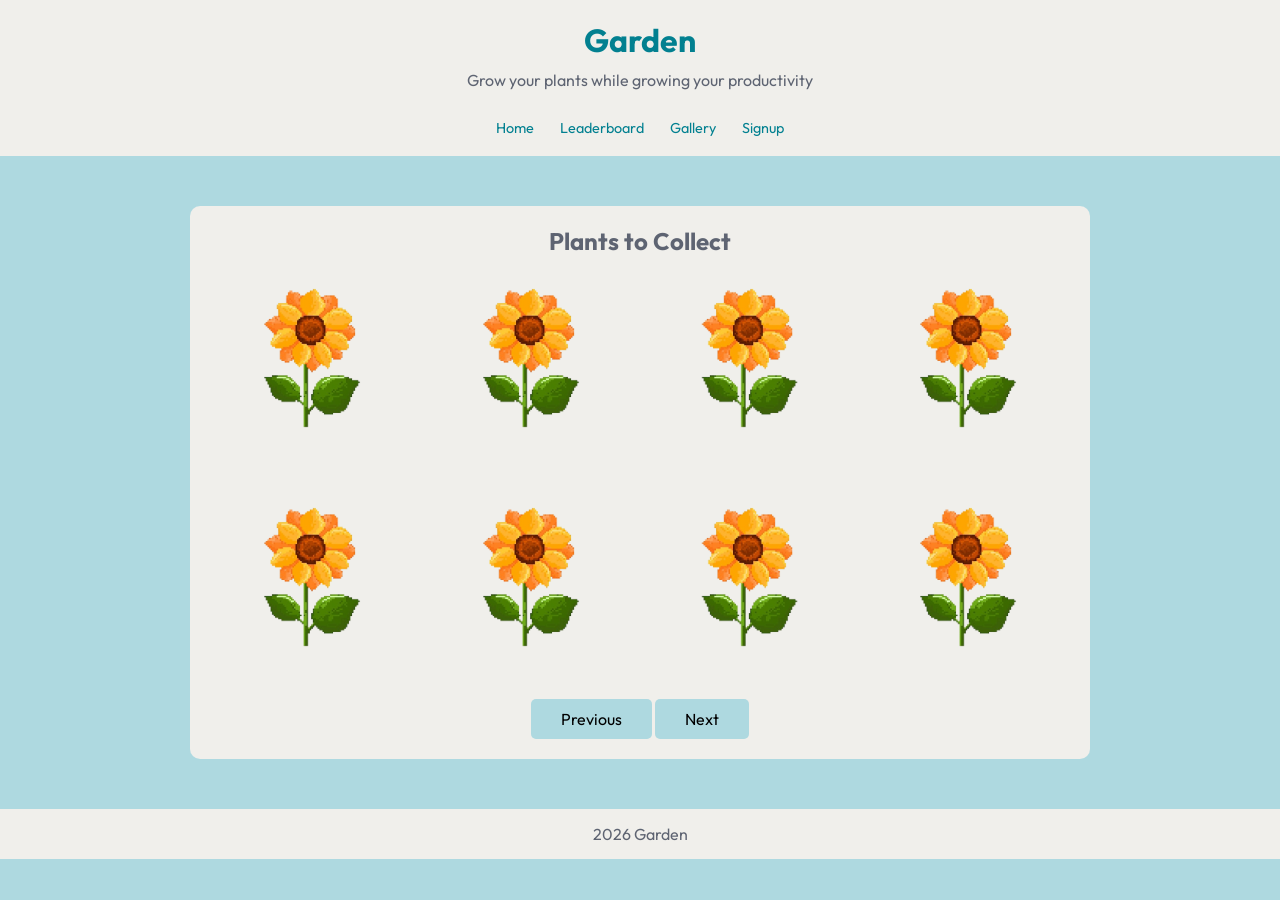
==== garden/gallery.html @ e51030ad "Work" ====
<!DOCTYPE html>
<html lang="en">
<head>
    <title>Garden | Gallery</title>
    <meta charset="utf-8">
    <meta name="viewport" content="width=device-width, initial-scale=1.0"> 
    <link rel="stylesheet" href="./styles/gallery.css">
</head>
<body>
    <header>
        <h1>Garden</h1>
        <p>Grow your plants while growing your productivity</p>
    </header>

    <nav aria-label="main">
        <a href="./index.html">Home</a>
        <a href="./leaderboard.html">Leaderboard</a>
        <a href="./gallery.html">Gallery</a>
        <a href="./signup.html">Signup</a>
    </nav>

    <main>
        <section id="gallery-box">
            <h1>Plants to Collect</h1>
            <div class="image-container">
                    <img src="./images/sunflower.png" alt="placeholder flower">
                    <img src="./images/sunflower.png" alt="placeholder flower">
                    <img src="./images/sunflower.png" alt="placeholder flower">
                    <img src="./images/sunflower.png" alt="placeholder flower">
                    <img src="./images/sunflower.png" alt="placeholder flower">
                    <img src="./images/sunflower.png" alt="placeholder flower">
                    <img src="./images/sunflower.png" alt="placeholder flower">
                    <img src="./images/sunflower.png" alt="placeholder flower">
            </div>

            <!--buttons don't work yet, will use for when the gallery becomes interactive-->
            <input class="btn" type="button" value="Previous">
            <input class="btn" type="button" value="Next">

        </section>
    </main>
    <footer>
        <p>2026 Garden</p>
    </footer>
</body>
</html>
---- garden/styles/gallery.css ----
@import url('https://fonts.googleapis.com/css2?family=Outfit:wght@100..900&display=swap');

* {
    box-sizing: border-box;
    font-family: Outfit, sans-serif;
    padding: 0;
    margin: 0;
}

html {
    background-color: #aed9e0;
}

body {
    color: #5E6472;
    font-size: 16px;
}

header {
    text-align: center;
    background-color: #f0efeb;
    padding: 10px 20px;
}

header h1 {
    font-size: 2rem;
    margin: 10px 0;
    color: #028090;
}

header p {
    margin: 0;
}

nav {
    text-align: center;
    background-color: #f0efeb;
    padding: 15px;
    margin-bottom: 20px;
    display: flex;
    justify-content: center;
    flex-wrap: wrap;
    gap: 10px;
}

a {
    font-size: 0.9rem;
    text-decoration: none;
    color: #028090;
    padding: 4px 8px;
}

a:hover {
    text-decoration: underline;
}

main {
    display: flex;
    justify-content: center;
    align-items: flex-start;
    padding: 30px 20px;
}

#gallery-box {
    box-sizing: border-box;
    text-align: center;
    background-color: #f0efeb;
    border-radius: 10px;
    width: 80%;
    max-width: 900px;
    padding: 20px;
}

h2 {
    color: #028090;
    font-size: 1.5rem;
    margin-bottom: 15px;
}

.image-container {
    display: grid;
    grid-template-columns: repeat(4, 1fr);
    gap: 15px;
    margin-bottom: 20px;
}

.image-container img {
    width: 100%;
    aspect-ratio: 1;
    object-fit: cover;
    border-radius: 50%;
    padding: 8px;
}

.image-container img:hover {
    background-color: #B5DDE3;
    cursor: pointer;
}

#btn-container {
    display: flex;
    justify-content: center;
    gap: 10px;
    margin-top: 10px;
}

.btn {
    border: none;
    background-color: #aed9e0;
    padding: 10px 30px;
    border-radius: 5px;
    font-size: 1rem;
    cursor: pointer;
}

.btn:hover {
    background-color: #B5DDE3;
    transition: ease-in-out 0.2s;
}

.btn:active {
    background-color: #89C8D2;
    transition: ease-in-out 0.5s;
}

footer {
    text-align: center;
    background-color: #f0efeb;
    padding: 15px;
    margin-top: 20px;
}

/*      Tablet */
@media (max-width: 768px) {
    #gallery-box {
        width: 92%;
    }

    .image-container {
        grid-template-columns: repeat(2, 1fr);
    }
}

/* Phone*/
@media (max-width: 480px) {
    #gallery-box {
        width: 97%;
        padding: 14px;
    }

    header h1 {
        font-size: 1.5rem;
    }

    nav {
        flex-direction: column;
        align-items: center;
        gap: 6px;
    }

    .image-container {
        grid-template-columns: repeat(2, 1fr);
        gap: 10px;
    }

    .btn {
        padding: 10px 18px;
        font-size: 0.9rem;
    }
}
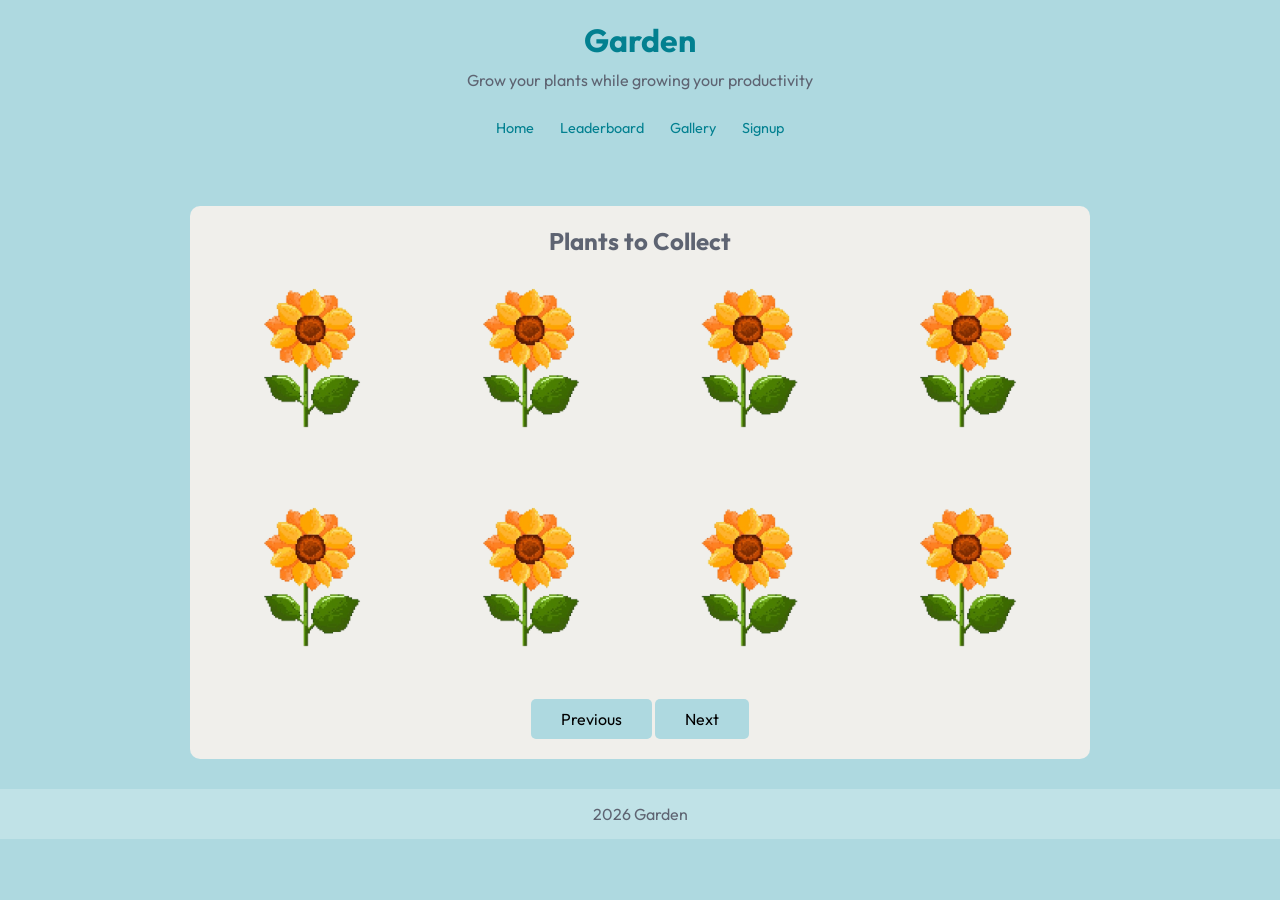
==== commit 1a43e40c: "create separate css for header+footer, edit css" ====
--- a/garden/gallery.html
+++ b/garden/gallery.html
@@ -5,6 +5,7 @@
     <meta charset="utf-8">
     <meta name="viewport" content="width=device-width, initial-scale=1.0"> 
     <link rel="stylesheet" href="./styles/gallery.css">
+    <link rel="stylesheet" href="./styles/headerfooter.css">
 </head>
 <body>
     <header>
@@ -23,6 +24,7 @@
         <section id="gallery-box">
             <h1>Plants to Collect</h1>
             <div class="image-container">
+                <!-- will be carouseled. hopefully. also replaced with acnh sprites -->
                     <img src="./images/sunflower.png" alt="placeholder flower">
                     <img src="./images/sunflower.png" alt="placeholder flower">
                     <img src="./images/sunflower.png" alt="placeholder flower">
--- a/garden/styles/gallery.css
+++ b/garden/styles/gallery.css
@@ -14,33 +14,6 @@
 body {
     color: #5E6472;
     font-size: 16px;
-}
-
-header {
-    text-align: center;
-    background-color: #f0efeb;
-    padding: 10px 20px;
-}
-
-header h1 {
-    font-size: 2rem;
-    margin: 10px 0;
-    color: #028090;
-}
-
-header p {
-    margin: 0;
-}
-
-nav {
-    text-align: center;
-    background-color: #f0efeb;
-    padding: 15px;
-    margin-bottom: 20px;
-    display: flex;
-    justify-content: center;
-    flex-wrap: wrap;
-    gap: 10px;
 }
 
 a {
@@ -123,13 +96,6 @@
     transition: ease-in-out 0.5s;
 }
 
-footer {
-    text-align: center;
-    background-color: #f0efeb;
-    padding: 15px;
-    margin-top: 20px;
-}
-
 /*      Tablet */
 @media (max-width: 768px) {
     #gallery-box {
@@ -147,17 +113,7 @@
         width: 97%;
         padding: 14px;
     }
-
-    header h1 {
-        font-size: 1.5rem;
-    }
-
-    nav {
-        flex-direction: column;
-        align-items: center;
-        gap: 6px;
-    }
-
+    
     .image-container {
         grid-template-columns: repeat(2, 1fr);
         gap: 10px;
--- a/garden/styles/headerfooter.css
+++ b/garden/styles/headerfooter.css
@@ -0,0 +1,49 @@
+header {
+    text-align: center;
+    /* background-color: #f0efeb; */
+    padding: 10px 20px;
+}
+
+header h1 {
+    font-size: 2rem;
+    margin: 10px 0;
+    color: #028090;
+}
+
+header p {
+    margin: 0;
+}
+
+nav {
+    text-align: center;
+    /* background-color: #f0efeb; */
+    padding: 15px;
+    margin-bottom: 20px;
+    display: flex;
+    justify-content: center;
+    flex-wrap: wrap;
+    gap: 10px;
+}
+
+footer{
+    background-color: #C0E2E7;
+    width: 100%;
+    margin: 0;
+    text-align: center;
+    /* background-color: #f0efeb; */
+    padding: 15px;
+}
+
+
+@media (max-width: 480px) {
+    header h1 {
+        font-size: 1.5rem;
+    }
+
+    nav {
+        flex-direction: column;
+        align-items: center;
+        gap: 6px;
+    }
+}
+
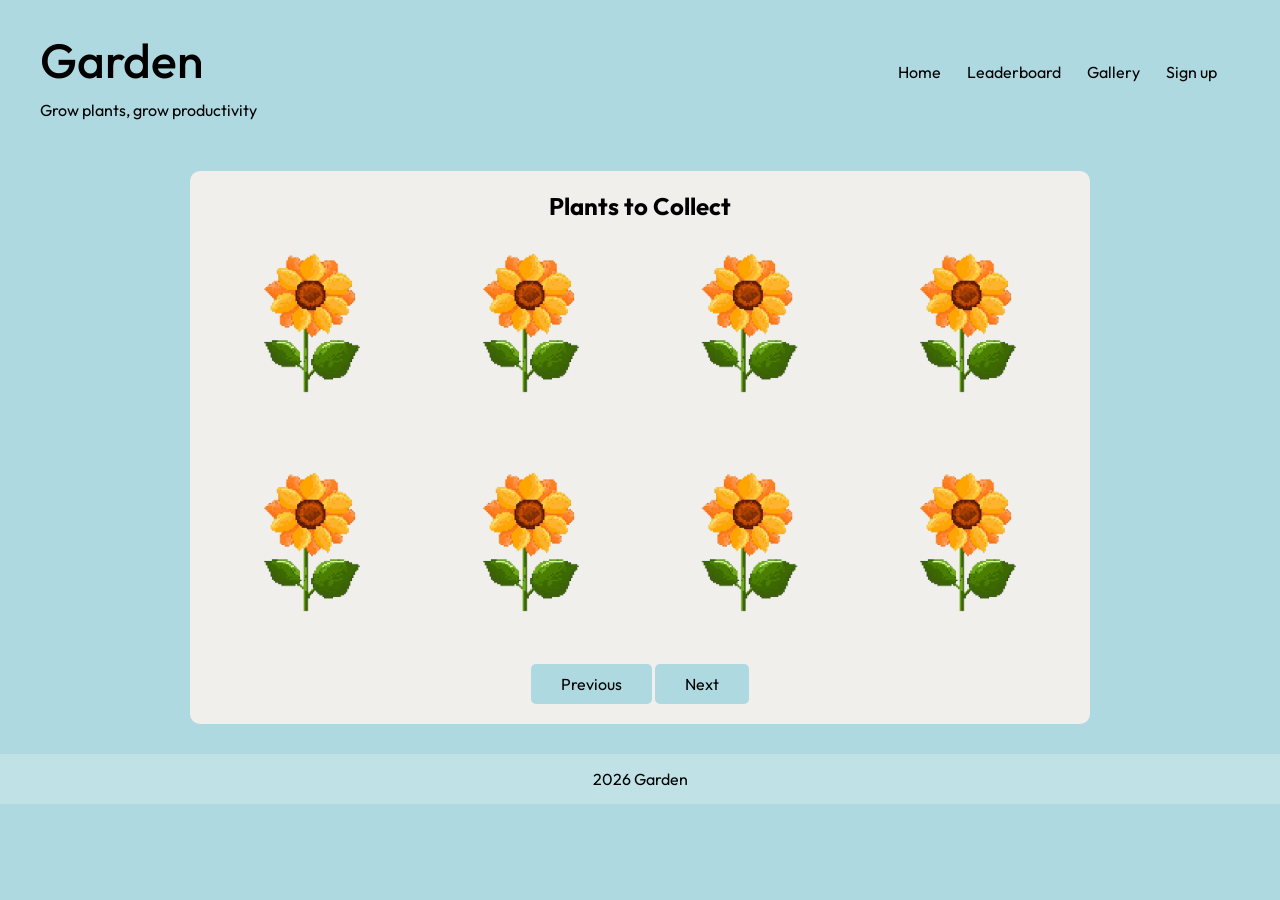
==== commit 4fff6515: "add timer js on homepage, css editing" ====
--- a/garden/gallery.html
+++ b/garden/gallery.html
@@ -9,16 +9,18 @@
 </head>
 <body>
     <header>
-        <h1>Garden</h1>
-        <p>Grow your plants while growing your productivity</p>
+        <div id="title-tagline">
+            <h1>Garden</h1>
+            <p>Grow plants, grow productivity</p>
+        </div>
+
+        <nav aria-label="main">
+            <a href="index.html">Home</a>
+            <a href="./leaderboard.html">Leaderboard</a>
+            <a href="./gallery.html">Gallery</a>
+            <a href="./signup.html">Sign up</a>
+        </nav>
     </header>
-
-    <nav aria-label="main">
-        <a href="./index.html">Home</a>
-        <a href="./leaderboard.html">Leaderboard</a>
-        <a href="./gallery.html">Gallery</a>
-        <a href="./signup.html">Signup</a>
-    </nav>
 
     <main>
         <section id="gallery-box">
--- a/garden/styles/gallery.css
+++ b/garden/styles/gallery.css
@@ -12,19 +12,7 @@
 }
 
 body {
-    color: #5E6472;
     font-size: 16px;
-}
-
-a {
-    font-size: 0.9rem;
-    text-decoration: none;
-    color: #028090;
-    padding: 4px 8px;
-}
-
-a:hover {
-    text-decoration: underline;
 }
 
 main {
--- a/garden/styles/headerfooter.css
+++ b/garden/styles/headerfooter.css
@@ -1,13 +1,14 @@
-header {
-    text-align: center;
-    /* background-color: #f0efeb; */
-    padding: 10px 20px;
+header{ 
+    display: flex;
+    justify-content: space-between;
+    align-items: baseline;
+    padding: 20px 40px;
 }
 
 header h1 {
-    font-size: 2rem;
+    font-size: 3rem;
     margin: 10px 0;
-    color: #028090;
+    font-weight: 500;
 }
 
 header p {
@@ -16,13 +17,18 @@
 
 nav {
     text-align: center;
-    /* background-color: #f0efeb; */
     padding: 15px;
     margin-bottom: 20px;
     display: flex;
     justify-content: center;
     flex-wrap: wrap;
     gap: 10px;
+}
+
+nav a {
+    text-decoration: none;
+    color: inherit;
+    padding: 4px 8px;
 }
 
 footer{
@@ -32,18 +38,28 @@
     text-align: center;
     /* background-color: #f0efeb; */
     padding: 15px;
+    align-self: flex-end;
 }
 
+/* phone */
+@media (max-width: 480px) {
+    header{
+        flex-direction: column;
+        align-items: center;
+    }
+    #title-tagline{
+        text-align: center;
+    }
 
-@media (max-width: 480px) {
     header h1 {
         font-size: 1.5rem;
     }
 
     nav {
-        flex-direction: column;
+        flex-direction: row;
         align-items: center;
         gap: 6px;
+        font-size: 0.75rem;
     }
 }
 
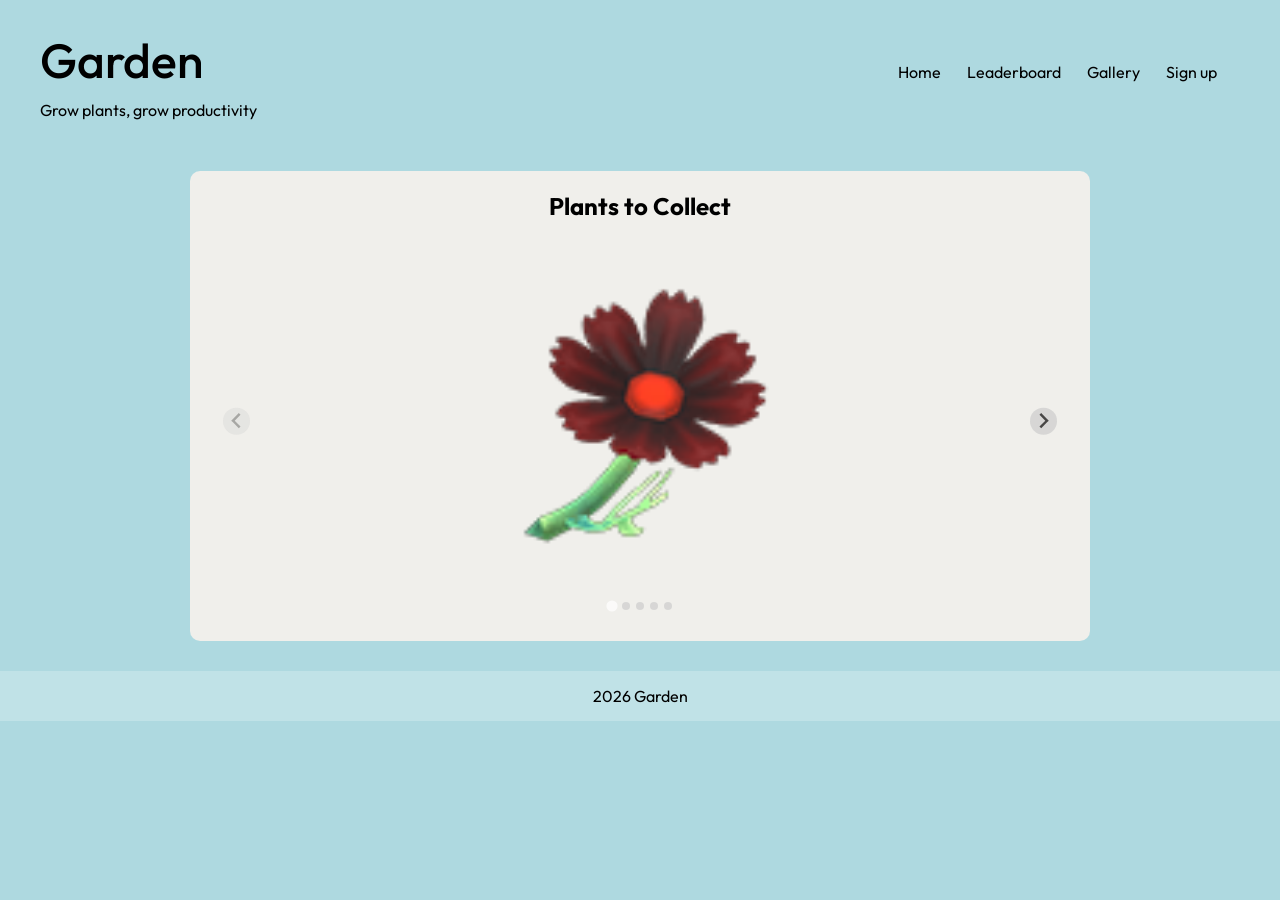
==== commit 4365afb0: "gallery js updated" ====
--- a/garden/gallery.html
+++ b/garden/gallery.html
@@ -4,6 +4,7 @@
     <title>Garden | Gallery</title>
     <meta charset="utf-8">
     <meta name="viewport" content="width=device-width, initial-scale=1.0"> 
+    <link rel="stylesheet" href="https://cdn.jsdelivr.net/npm/@splidejs/splide@4/dist/css/splide.min.css">
     <link rel="stylesheet" href="./styles/gallery.css">
     <link rel="stylesheet" href="./styles/headerfooter.css">
 </head>
@@ -25,26 +26,36 @@
     <main>
         <section id="gallery-box">
             <h1>Plants to Collect</h1>
-            <div class="image-container">
-                <!-- will be carouseled. hopefully. also replaced with acnh sprites -->
-                    <img src="./images/sunflower.png" alt="placeholder flower">
-                    <img src="./images/sunflower.png" alt="placeholder flower">
-                    <img src="./images/sunflower.png" alt="placeholder flower">
-                    <img src="./images/sunflower.png" alt="placeholder flower">
-                    <img src="./images/sunflower.png" alt="placeholder flower">
-                    <img src="./images/sunflower.png" alt="placeholder flower">
-                    <img src="./images/sunflower.png" alt="placeholder flower">
-                    <img src="./images/sunflower.png" alt="placeholder flower">
-            </div>
-
-            <!--buttons don't work yet, will use for when the gallery becomes interactive-->
-            <input class="btn" type="button" value="Previous">
-            <input class="btn" type="button" value="Next">
+            <!-- will be carouseled. hopefully. also replaced with acnh sprites -->
+            <section id="image-carousel" class="splide" aria-label="Plants to Collect">
+                <div class="splide__track">
+                    <ul class="splide__list">
+                        <li class="splide__slide">
+                            <img src="./images/Black_Cosmos_NH_Icon.png" alt="placeholder flower">
+                        </li>
+                        <li class="splide__slide">
+                            <img src="./images/Black_Cosmos_NH_Icon.png" alt="placeholder flower">
+                        </li>
+                        <li class="splide__slide">
+                            <img src="./images/Black_Cosmos_NH_Icon.png" alt="placeholder flower">
+                        </li>
+                        <li class="splide__slide">
+                            <img src="./images/Black_Cosmos_NH_Icon.png" alt="placeholder flower">
+                        </li>
+                        <li class="splide__slide">
+                            <img src="./images/Black_Cosmos_NH_Icon.png" alt="placeholder flower">
+                        </li>
+                    </ul>
+                </div>
+            </section>
 
         </section>
     </main>
     <footer>
         <p>2026 Garden</p>
     </footer>
+
+    <script src="https://cdn.jsdelivr.net/npm/@splidejs/splide@4/dist/js/splide.min.js"></script>
+    <script src="./scripts/gallery.js"></script>
 </body>
 </html>
--- a/garden/styles/gallery.css
+++ b/garden/styles/gallery.css
@@ -58,30 +58,12 @@
     cursor: pointer;
 }
 
-#btn-container {
-    display: flex;
-    justify-content: center;
-    gap: 10px;
-    margin-top: 10px;
-}
-
-.btn {
-    border: none;
-    background-color: #aed9e0;
-    padding: 10px 30px;
-    border-radius: 5px;
-    font-size: 1rem;
-    cursor: pointer;
-}
-
-.btn:hover {
-    background-color: #B5DDE3;
-    transition: ease-in-out 0.2s;
-}
-
-.btn:active {
-    background-color: #89C8D2;
-    transition: ease-in-out 0.5s;
+.splide__slide img {
+    width: 400px;
+    height: 400px;
+    object-fit: cover;
+    display: block;
+    margin: 0 auto;
 }
 
 /*      Tablet */
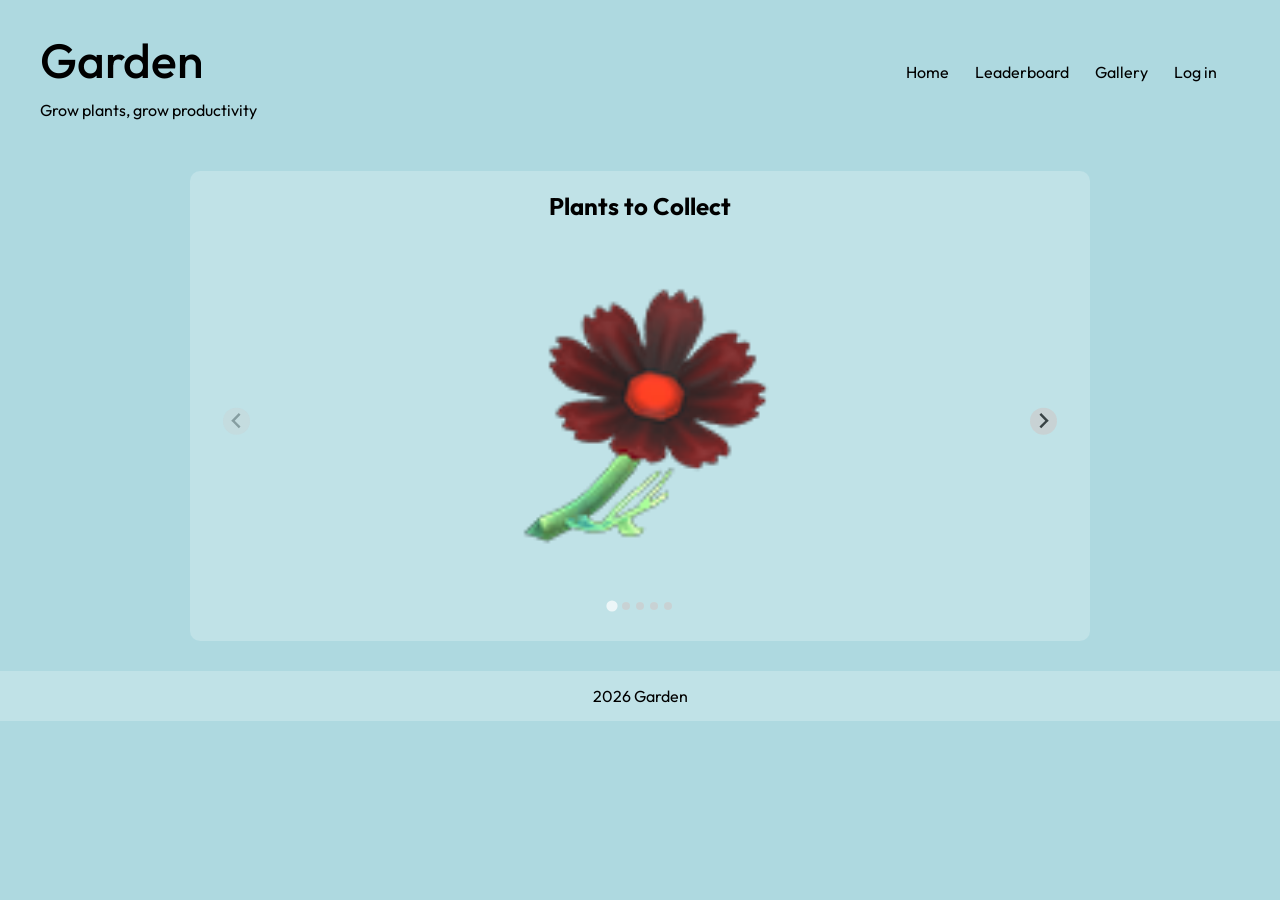
==== commit 713e5843: "finish signup page, login page, logout js" ====
--- a/garden/gallery.html
+++ b/garden/gallery.html
@@ -19,14 +19,14 @@
             <a href="index.html">Home</a>
             <a href="./leaderboard.html">Leaderboard</a>
             <a href="./gallery.html">Gallery</a>
-            <a href="./signup.html">Sign up</a>
+            <a id="greet" href="./login.html"></a>
         </nav>
     </header>
 
     <main>
         <section id="gallery-box">
             <h1>Plants to Collect</h1>
-            <!-- will be carouseled. hopefully. also replaced with acnh sprites -->
+            <!-- used https://splidejs.com/tutorials/image-carousel/ for the image carousel -->
             <section id="image-carousel" class="splide" aria-label="Plants to Collect">
                 <div class="splide__track">
                     <ul class="splide__list">
@@ -57,5 +57,6 @@
 
     <script src="https://cdn.jsdelivr.net/npm/@splidejs/splide@4/dist/js/splide.min.js"></script>
     <script src="./scripts/gallery.js"></script>
+    <script src="./scripts/logout.js"></script>
 </body>
 </html>
--- a/garden/styles/gallery.css
+++ b/garden/styles/gallery.css
@@ -25,7 +25,7 @@
 #gallery-box {
     box-sizing: border-box;
     text-align: center;
-    background-color: #f0efeb;
+    background-color: #C0E2E7;
     border-radius: 10px;
     width: 80%;
     max-width: 900px;
@@ -75,6 +75,11 @@
     .image-container {
         grid-template-columns: repeat(2, 1fr);
     }
+
+    .splide__slide img {
+        width: 260px;
+        height: 260px;
+    }
 }
 
 /* Phone*/
@@ -89,6 +94,11 @@
         gap: 10px;
     }
 
+    .splide__slide img {
+        width: 180px;
+        height: 180px;
+    }
+
     .btn {
         padding: 10px 18px;
         font-size: 0.9rem;
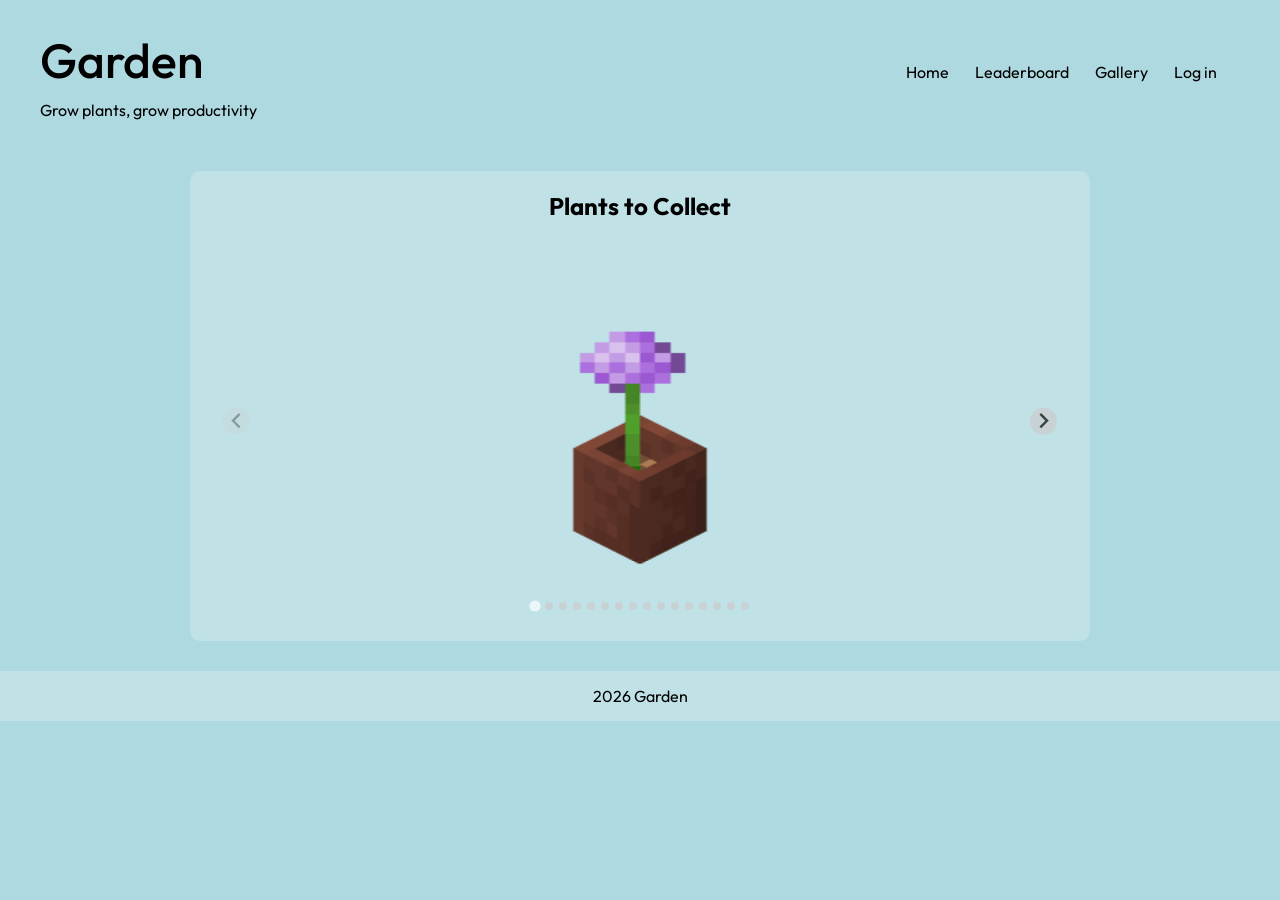
==== commit a03e50cb: "update gallery images, add js to populate gallery" ====
--- a/garden/gallery.html
+++ b/garden/gallery.html
@@ -30,21 +30,7 @@
             <section id="image-carousel" class="splide" aria-label="Plants to Collect">
                 <div class="splide__track">
                     <ul class="splide__list">
-                        <li class="splide__slide">
-                            <img src="./images/Black_Cosmos_NH_Icon.png" alt="placeholder flower">
-                        </li>
-                        <li class="splide__slide">
-                            <img src="./images/Black_Cosmos_NH_Icon.png" alt="placeholder flower">
-                        </li>
-                        <li class="splide__slide">
-                            <img src="./images/Black_Cosmos_NH_Icon.png" alt="placeholder flower">
-                        </li>
-                        <li class="splide__slide">
-                            <img src="./images/Black_Cosmos_NH_Icon.png" alt="placeholder flower">
-                        </li>
-                        <li class="splide__slide">
-                            <img src="./images/Black_Cosmos_NH_Icon.png" alt="placeholder flower">
-                        </li>
+                        <!-- populated in JS -->
                     </ul>
                 </div>
             </section>
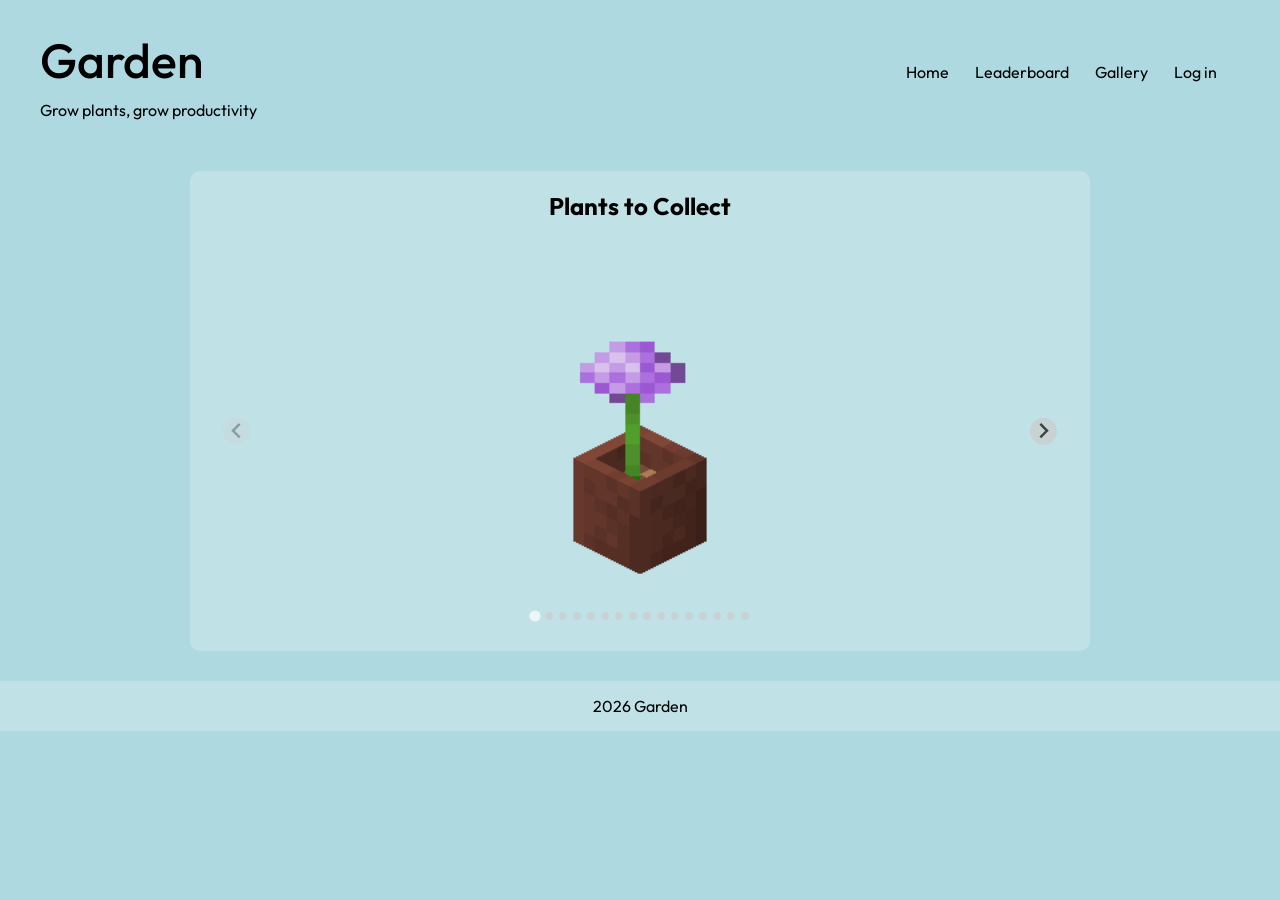
==== commit ce2bee60: "final edits and html verification" ====
--- a/garden/gallery.html
+++ b/garden/gallery.html
@@ -25,7 +25,7 @@
 
     <main>
         <section id="gallery-box">
-            <h1>Plants to Collect</h1>
+            <h2>Plants to Collect</h2>
             <!-- used https://splidejs.com/tutorials/image-carousel/ for the image carousel -->
             <section id="image-carousel" class="splide" aria-label="Plants to Collect">
                 <div class="splide__track">
--- a/garden/styles/gallery.css
+++ b/garden/styles/gallery.css
@@ -33,9 +33,8 @@
 }
 
 h2 {
-    color: #028090;
     font-size: 1.5rem;
-    margin-bottom: 15px;
+    margin-bottom: 10px;
 }
 
 .image-container {
